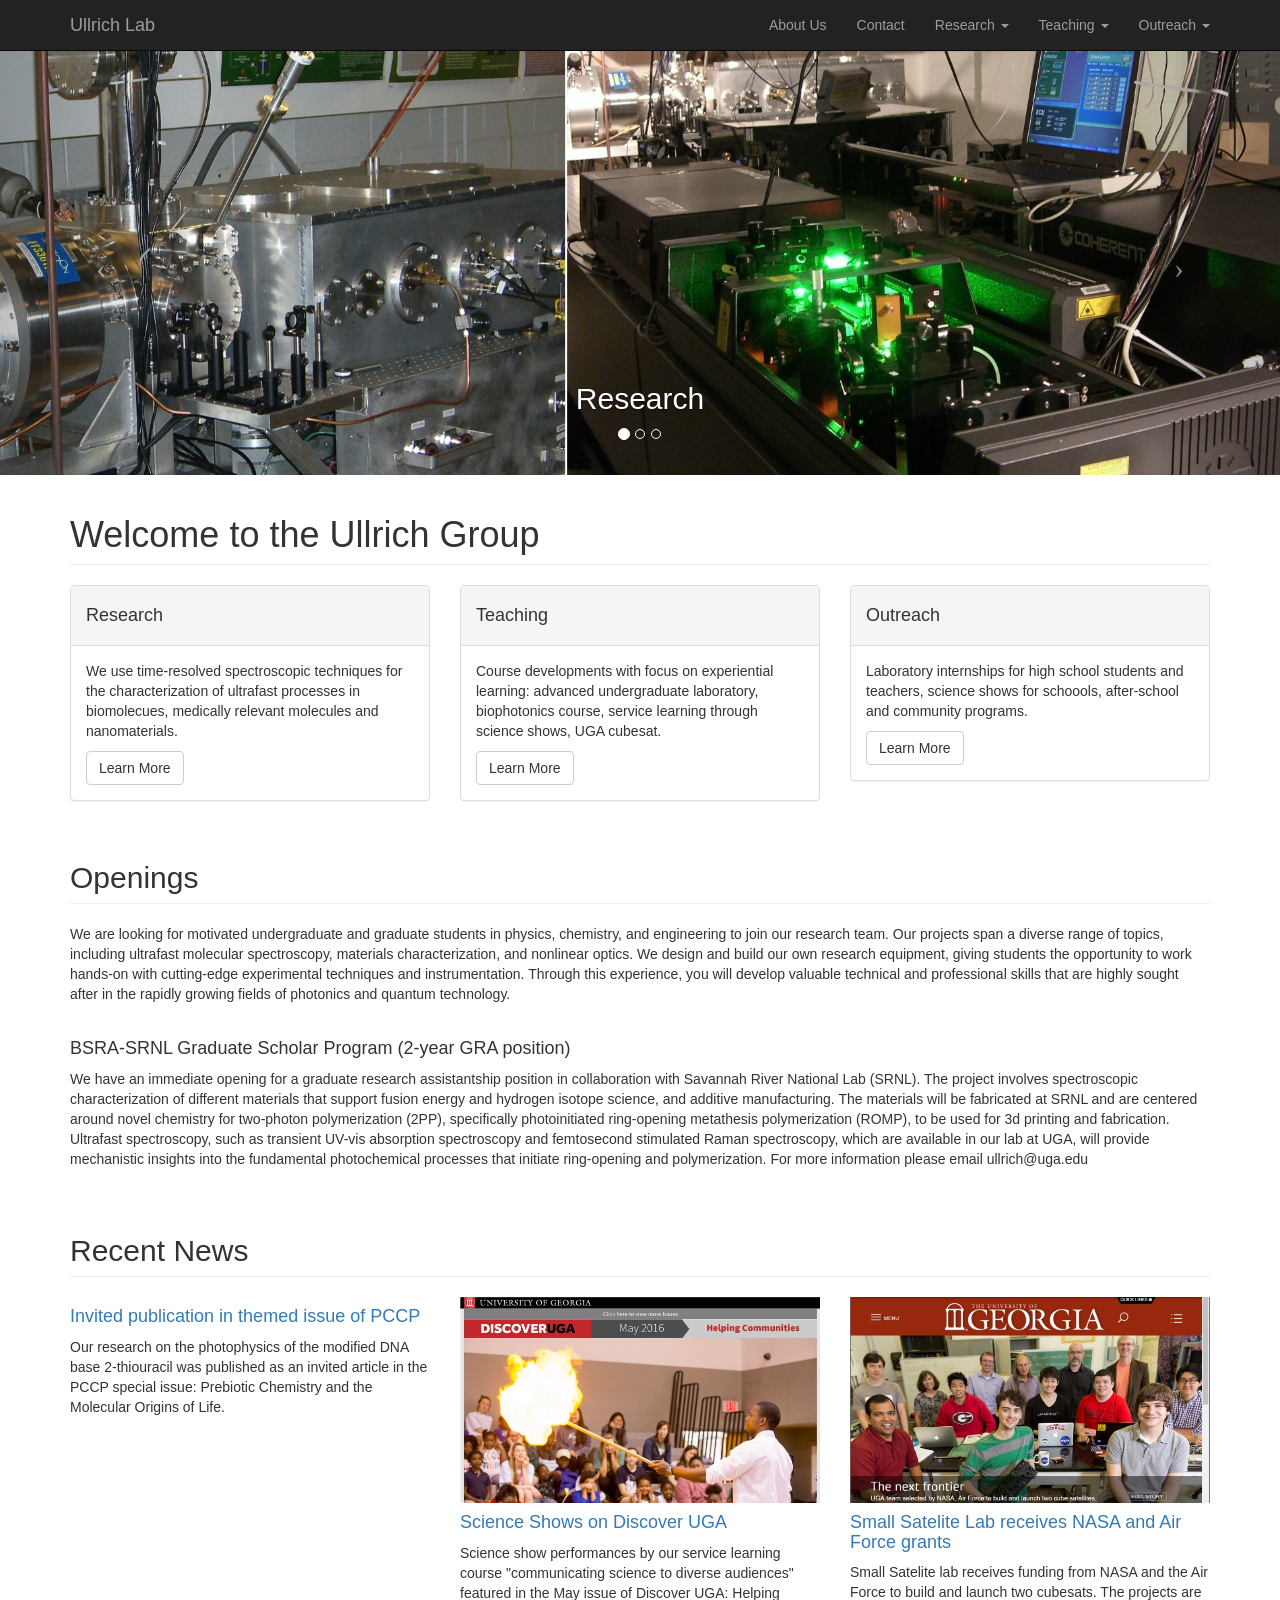
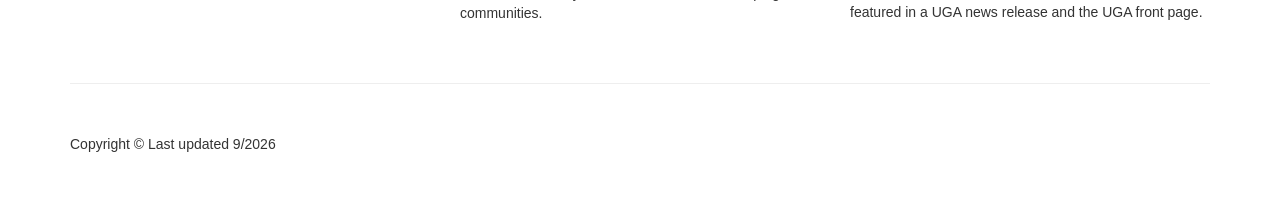
==== index.html @ 412d6b52 "Add files via upload" ====
<!DOCTYPE html>
<html lang="en">

<head>

    <meta charset="utf-8">
    <meta http-equiv="X-UA-Compatible" content="IE=edge">
    <meta name="viewport" content="width=device-width, initial-scale=1">
    <meta name="description" content="">
    <meta name="author" content="">

    <title>Modern Business - Start Bootstrap Template</title>

    <!-- Bootstrap Core CSS -->
    <link href="css/bootstrap.min.css" rel="stylesheet">

    <!-- Custom CSS -->
    <link href="css/modern-business.css" rel="stylesheet">

    <!-- Custom Fonts -->
    <link href="font-awesome/css/font-awesome.min.css" rel="stylesheet" type="text/css">

    <!-- HTML5 Shim and Respond.js IE8 support of HTML5 elements and media queries -->
    <!-- WARNING: Respond.js doesn't work if you view the page via file:// -->
    <!--[if lt IE 9]>
        <script src="https://oss.maxcdn.com/libs/html5shiv/3.7.0/html5shiv.js"></script>
        <script src="https://oss.maxcdn.com/libs/respond.js/1.4.2/respond.min.js"></script>
    <![endif]-->

</head>

<body>

    <!-- Navigation -->
    <nav class="navbar navbar-inverse navbar-fixed-top" role="navigation">
        <div class="container">
            <!-- Brand and toggle get grouped for better mobile display -->
            <div class="navbar-header">
                <button type="button" class="navbar-toggle" data-toggle="collapse" data-target="#bs-example-navbar-collapse-1">
                    <span class="sr-only">Toggle navigation</span>
                    <span class="icon-bar"></span>
                    <span class="icon-bar"></span>
                    <span class="icon-bar"></span>
                </button>
                <a class="navbar-brand" href="index.html">Ullrich Lab</a>
            </div>
            <!-- Collect the nav links, forms, and other content for toggling -->
            <div class="collapse navbar-collapse" id="bs-example-navbar-collapse-1">
                <ul class="nav navbar-nav navbar-right">
                    <li>
                        <a href="about_us.html">About Us</a>
                    </li>
                    <li>
                        <a href="contact.html">Contact</a>
                    </li>
                    <li class="dropdown">
                        <a href="#" class="dropdown-toggle" data-toggle="dropdown">Research <b class="caret"></b></a>
                        <ul class="dropdown-menu">
                            <li>
                                <a href="Projects.html">Projects</a>
                            </li>
                            <li>
                                <a href="lab pictures.html">Lab Pictures</a>
                            </li>
                            <li>
                                <a href="publications.html">Publications</a>
                            </li>
                        </ul>
                    </li>
                    <li class="dropdown">
                        <a href="#" class="dropdown-toggle" data-toggle="dropdown">Teaching <b class="caret"></b></a>
                        <ul class="dropdown-menu">
                            <li>
                                <a href="Teaching.html">Course/Advanced Lab development</a>
                            </li>
                            <li>
                                <a href="http://www.smallsat.uga.edu">Small Satellite Research Lab</a>
                            </li>
                        </ul>
                    </li>
                    <li class="dropdown">
                        <a href="#" class="dropdown-toggle" data-toggle="dropdown">Outreach <b class="caret"></b></a>
                        <ul class="dropdown-menu">
                            <li>
                                <a href="outreach.html">Internships</a>
                            </li>
                            <li>
                                <a href="outreach.html">Science Shows</a>
                            </li>
                        </ul>
                    </li>
                </ul>
            </div>
            <!-- /.navbar-collapse -->
        </div>
        <!-- /.container -->
    </nav>

    <!-- Header Carousel -->
    <header id="myCarousel" class="carousel slide">
        <!-- Indicators -->
        <ol class="carousel-indicators">
            <li data-target="#myCarousel" data-slide-to="0" class="active"></li>
            <li data-target="#myCarousel" data-slide-to="1"></li>
            <li data-target="#myCarousel" data-slide-to="2"></li>
        </ol>

        <!-- Wrapper for slides -->
        <div class="carousel-inner">
            <div class="item active">
                <div class="fill" style="background-image:url('images/labcombined1900_1080.jpg');"></div>
                <div class="carousel-caption">
                    <h2>Research</h2>
                </div>
            </div>
            <div class="item">'
                <div class="fill" style="background-image:url('images/scienceshow1900_1080.jpg');"></div>
                <div class="carousel-caption">
                    <h2>Teaching</h2>
                </div>
            </div>
            <div class="item">
                <div class="fill" style="background-image:url('images/giftcombined1900_1080.jpg');"></div>
                <div class="carousel-caption">
                    <h2>Outreach</h2>
                </div>
            </div>
        </div>

        <!-- Controls -->
        <a class="left carousel-control" href="#myCarousel" data-slide="prev">
            <span class="icon-prev"></span>
        </a>
        <a class="right carousel-control" href="#myCarousel" data-slide="next">
            <span class="icon-next"></span>
        </a>
    </header>

    <!-- Page Content -->
    <div class="container">

        <!-- Activities Icons Section -->
        <div class="row">
            <div class="col-lg-12">
                <h1 class="page-header">
                    Welcome to the Ullrich Group
                </h1>
            </div>
            <div class="col-md-4">
                <div class="panel panel-default">
                    <div class="panel-heading">
                        <h4><i class="fa fa-fw fa-check"></i> Research</h4>
                    </div>
                    <div class="panel-body">
                        <p>We use time-resolved spectroscopic techniques for the characterization of ultrafast processes in biomolecues, medically relevant molecules and nanomaterials.</p>
                        <a href="Projects.html" class="btn btn-default">Learn More</a>
                    </div>
                </div>
            </div>
            <div class="col-md-4">
                <div class="panel panel-default">
                    <div class="panel-heading">
                        <h4><i class="fa fa-fw fa-check"></i> Teaching</h4>
                    </div>
                    <div class="panel-body">
                        <p>Course developments with focus on experiential learning: advanced undergraduate laboratory, biophotonics course, service learning through science shows, UGA cubesat.</p>
                        <a href="Teaching.html" class="btn btn-default">Learn More</a>
                    </div>
                </div>
            </div>
            <div class="col-md-4">
                <div class="panel panel-default">
                    <div class="panel-heading">
                        <h4><i class="fa fa-fw fa-check"></i>Outreach</h4>
                    </div>
                    <div class="panel-body">
                        <p>Laboratory internships for high school students and teachers, science shows for schoools, after-school and community programs.</p>
                        <a href="outreach.html" class="btn btn-default">Learn More</a>
                    </div>
                </div>
            </div>
        </div>
        <!-- /.row -->

               <!-- Features Section -->
        <div class="row">
            <div class="col-lg-12">
                <h2 class="page-header">Openings</h2>
            </div>
            <div class="panel-body">
                <p>We are looking for motivated undergraduate and graduate students in physics, chemistry, and engineering to join our research team. Our projects span a diverse range of topics, including ultrafast molecular spectroscopy, materials characterization, and nonlinear optics. We design and build our own research equipment, giving students the opportunity to work hands-on with cutting-edge experimental techniques and instrumentation. Through this experience, you will develop valuable technical and professional skills that are highly sought after in the rapidly growing fields of photonics and quantum technology.<p>
            </div>
            <div class="col-md-12">
                <h4>BSRA-SRNL Graduate Scholar Program (2-year GRA position) </h4>
            </div>
            <div class="panel-body">
                <p>We have an immediate opening for a graduate research assistantship position in collaboration with Savannah River National Lab (SRNL). The project involves spectroscopic characterization of different materials that support fusion energy and hydrogen isotope science, and additive manufacturing. The materials will be fabricated at SRNL and are centered around novel chemistry for two-photon polymerization (2PP), specifically photoinitiated ring-opening metathesis polymerization (ROMP), to be used for 3d printing and fabrication. Ultrafast spectroscopy, such as transient UV-vis absorption spectroscopy and femtosecond stimulated Raman spectroscopy, which are available in our lab at UGA, will provide mechanistic insights into the fundamental photochemical processes that initiate ring-opening and polymerization. For more information please email ullrich@uga.edu  <p>
            </div>
        </div>
        <!-- /.row -->

        <!-- News Section -->
        <div class="row">
            <div class="col-lg-12">
                <h2 class="page-header">Recent News</h2>
            </div>
            <div class="col-md-4 img-portfolio">
                <a href="publications.html">
                    <img class="img-responsive" src="images/PCCP 700x400.jpg" alt="">
                </a>
                <h4>
                    <a href="publications.html">Invited publication in themed issue of PCCP</a>
                </h4>
                <p>Our research on the photophysics of the modified DNA base 2-thiouracil was published as an invited article in the PCCP special issue: Prebiotic Chemistry and the Molecular Origins of Life.</p>
            </div>
            <div class="col-md-4 img-portfolio" style="left: 0px; top: 0px">
                <a href="www.franklin.uga.edu/chronicles/posts/discover-uga-helping-communities.html">
                    <img class="img-responsive" src="images/discover UGA 700x400.jpg" alt="">
                </a>
                <h4>
                    <a href="www.franklin.uga.edu/chronicles/posts/discover-uga-helping-communities.html">Science Shows on Discover UGA</a>
                </h4>
                <p>Science show performances by our service learning course "communicating science to diverse audiences" featured in the May issue of Discover UGA: Helping communities.</p>
            </div>
            <div class="col-md-4 img-portfolio">
                <a href="www.smallsat.uga.edu">
                    <img class="img-responsive" src="images/UGA front page 700x400.jpg" alt="">
                </a>
                <h4>
                    <a href="www.smallsat.uga.edu">Small Satelite Lab receives NASA and Air Force grants</a>
                </h4>
                <p>Small Satelite lab receives funding from NASA and the Air Force to build and launch two cubesats. The projects are featured in a UGA news release and the UGA front page.</p>
            </div>
        </div>
        <!-- /.row -->

       
        <hr>

        <!-- Footer -->
        <footer>
            <div class="row">
                <div class="col-lg-12">
                    <p>Copyright &copy; Last updated 9/2026</p>
                </div>
            </div>
        </footer>

    </div>
    <!-- /.container -->

    <!-- jQuery -->
    <script src="js/jquery.js"></script>

    <!-- Bootstrap Core JavaScript -->
    <script src="js/bootstrap.min.js"></script>

    <!-- Script to Activate the Carousel -->
    <script>
    $('.carousel').carousel({
        interval: 5000 //changes the speed
    })
    </script>

</body>

</html>
---- css/modern-business.css ----
/*!
 * Start Bootstrap - Modern Business HTML Template (http://startbootstrap.com)
 * Code licensed under the Apache License v2.0.
 * For details, see http://www.apache.org/licenses/LICENSE-2.0.
 */

/* Global Styles */

html,
body {
    height: 100%;
}

body {
    padding-top: 50px; /* Required padding for .navbar-fixed-top. Remove if using .navbar-static-top. Change if height of navigation changes. */
}

.img-portfolio {
    margin-bottom: 30px;
}

.img-hover:hover {
    opacity: 0.8;
}

/* Home Page Carousel */

header.carousel {
    height: 50%;
}

header.carousel .item,
header.carousel .item.active,
header.carousel .carousel-inner {
    height: 100%;
}

header.carousel .fill {
    width: 100%;
    height: 100%;
    background-position: center;
    background-size: cover;
}

/* 404 Page Styles */

.error-404 {
    font-size: 100px;
}

/* Pricing Page Styles */

.price {
    display: block;
    font-size: 50px;
    line-height: 50px;
}

.price sup {
    top: -20px;
    left: 2px;
    font-size: 20px;
}

.period {
    display: block;
    font-style: italic;
}

/* Footer Styles */

footer {
    margin: 50px 0;
}

/* Responsive Styles */

@media(max-width:991px) {
    .customer-img,
    .img-related {
        margin-bottom: 30px;
    }
}

@media(max-width:767px) {
    .img-portfolio {
        margin-bottom: 15px;
    }

    header.carousel .carousel {
        height: 70%;
    }
}
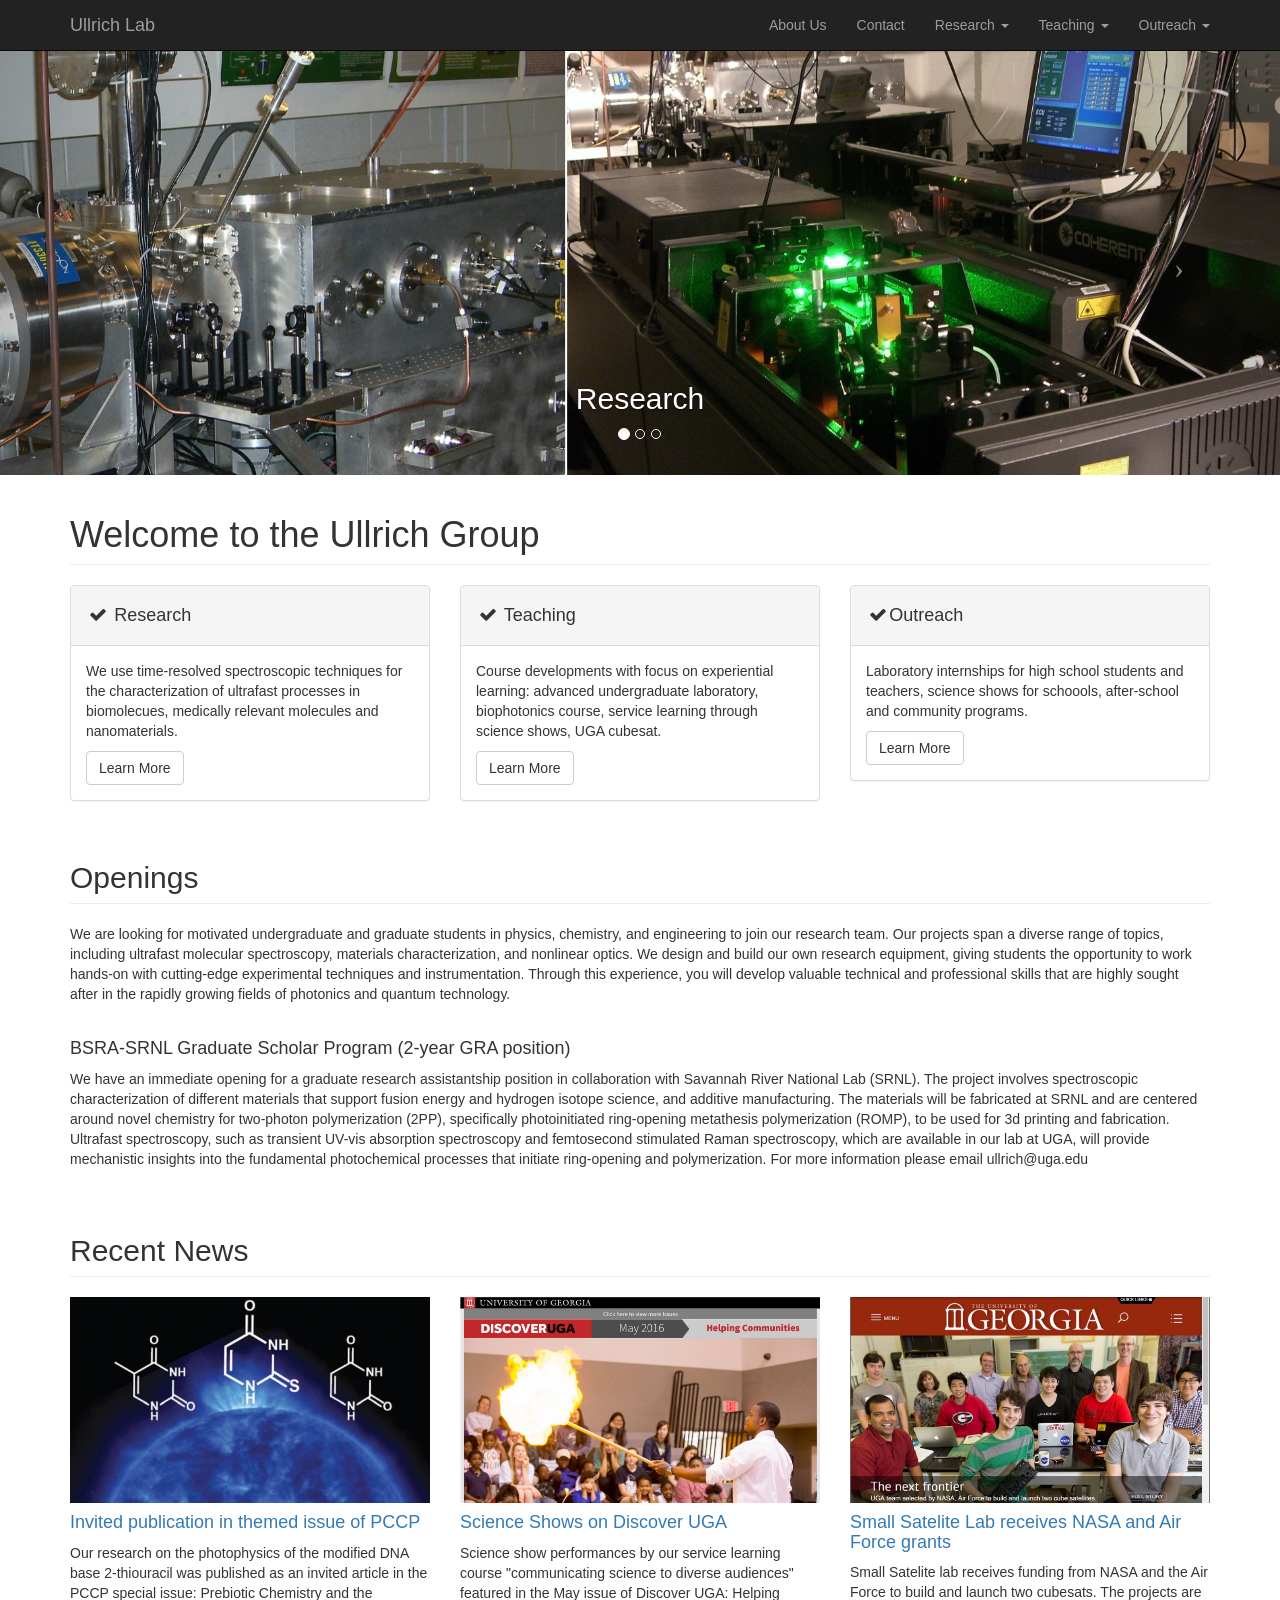
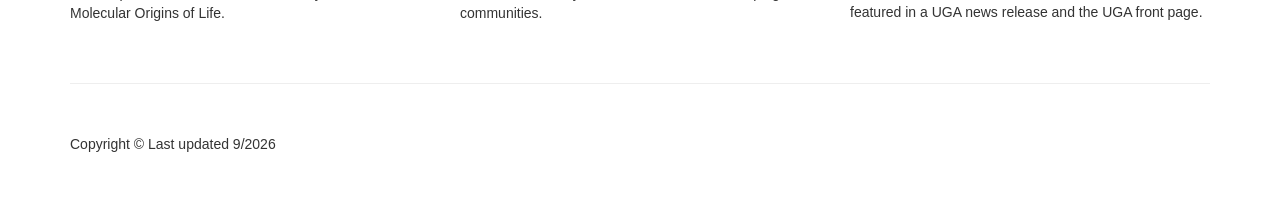
==== commit a058c8bb: "Add files via upload" ====
--- a/index.html
+++ b/index.html
@@ -9,7 +9,7 @@
     <meta name="description" content="">
     <meta name="author" content="">
 
-    <title>Modern Business - Start Bootstrap Template</title>
+    <title>UllrichLab</title>
 
     <!-- Bootstrap Core CSS -->
     <link href="css/bootstrap.min.css" rel="stylesheet">
@@ -60,7 +60,7 @@
                                 <a href="Projects.html">Projects</a>
                             </li>
                             <li>
-                                <a href="lab pictures.html">Lab Pictures</a>
+                                <a href="lab_pictures.html">Lab Pictures</a>
                             </li>
                             <li>
                                 <a href="publications.html">Publications</a>
